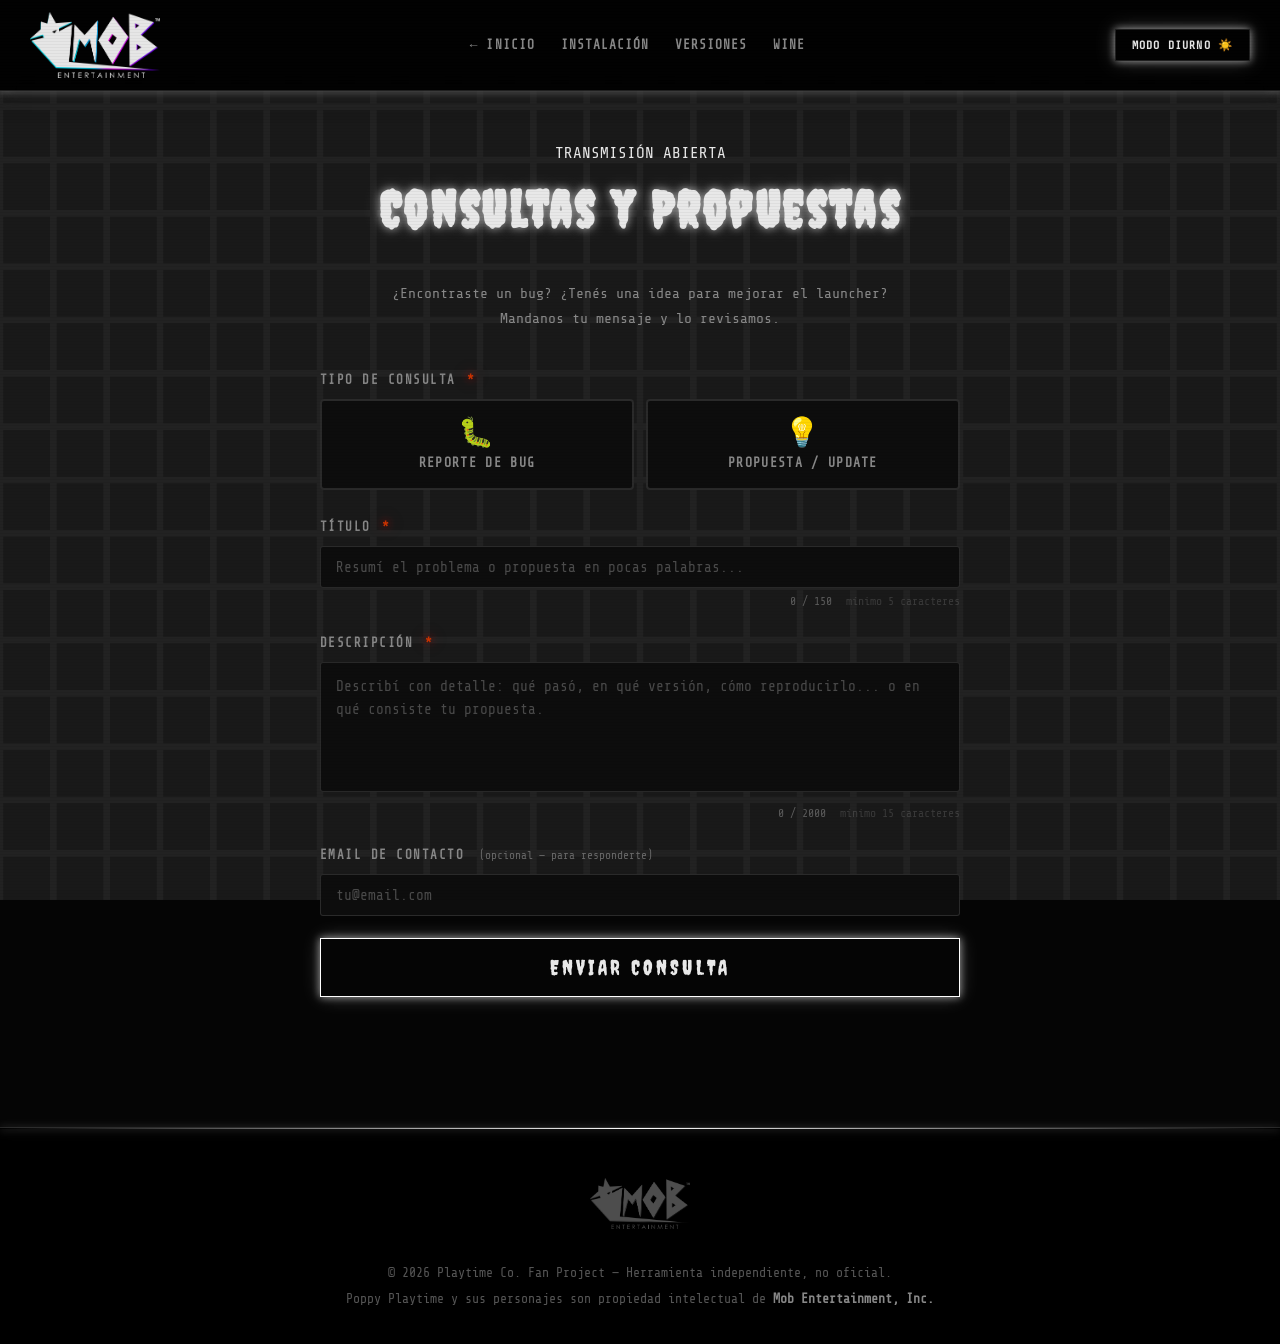
==== consultas.html @ 81c976ff "Auto-update: nueva URL ngrok https://27e4-98-97-134-60.ngrok-free.app" ====
<!DOCTYPE html>
<html lang="es" data-theme="dark">
<head>
    <meta charset="UTF-8">
    <meta name="viewport" content="width=device-width, initial-scale=1.0">
    <title>Consultas y Propuestas - Playtime Launcher</title>
    <link rel="stylesheet" href="Web.css">
    <link rel="icon" href="./Assets/icon.png">
    <style>
        .form-section {
            max-width: 700px;
            margin: 0 auto;
            padding: 50px 30px 70px;
        }
        .form-intro {
            text-align: center;
            margin-bottom: 40px;
        }
        .form-intro p {
            color: var(--text-muted);
            font-size: 0.92rem;
            max-width: 520px;
            margin: 0 auto;
            line-height: 1.7;
        }
        .tipo-selector {
            display: grid;
            grid-template-columns: 1fr 1fr;
            gap: 12px;
            margin-bottom: 28px;
        }
        .tipo-btn {
            display: flex;
            flex-direction: column;
            align-items: center;
            gap: 8px;
            padding: 18px 12px;
            background: var(--card-bg);
            border: 2px solid var(--border-color);
            border-radius: 4px;
            color: var(--text-muted);
            font-family: var(--font-mono);
            font-size: 0.82rem;
            font-weight: bold;
            letter-spacing: 0.1em;
            text-transform: uppercase;
            transition: all 0.2s ease;
            cursor: pointer;
            user-select: none;
            -webkit-user-select: none;
        }
        .tipo-btn .tipo-icon {
            font-size: 1.8rem;
            line-height: 1;
            pointer-events: none;
        }
        .tipo-btn:hover {
            border-color: var(--accent);
            color: var(--accent);
            background: var(--card-bg-hover);
            box-shadow: var(--neon-main);
        }
        .tipo-btn.activo {
            border-color: var(--accent) !important;
            color: var(--accent) !important;
            background: var(--card-bg-hover) !important;
            box-shadow: var(--neon-main) !important;
            text-shadow: var(--neon-main);
        }
        .tipo-btn.activo.bug {
            border-color: #cc3300 !important;
            color: #ff6644 !important;
            box-shadow: var(--neon-red) !important;
            text-shadow: var(--neon-red);
        }
        .campo {
            margin-bottom: 22px;
        }
        .campo label {
            display: block;
            font-size: 0.78rem;
            font-family: var(--font-mono);
            font-weight: bold;
            letter-spacing: 0.12em;
            text-transform: uppercase;
            color: var(--text-muted);
            margin-bottom: 8px;
        }
        .campo label span.requerido {
            color: #cc3300;
            text-shadow: var(--neon-red);
            margin-left: 3px;
        }
        .campo label span.opcional {
            color: var(--text-muted);
            font-size: 0.7rem;
            font-weight: normal;
            opacity: 0.7;
            margin-left: 6px;
            text-transform: none;
            letter-spacing: 0;
        }
        .campo input,
        .campo textarea {
            width: 100%;
            background: var(--card-bg);
            border: 1px solid var(--border-color);
            border-radius: 3px;
            padding: 12px 15px;
            color: var(--text-color);
            font-family: var(--font-mono);
            font-size: 0.9rem;
            outline: none;
            transition: border-color 0.2s, box-shadow 0.2s;
            resize: none;
        }
        .campo input::placeholder,
        .campo textarea::placeholder {
            color: var(--text-muted);
            opacity: 0.5;
        }
        .campo input:focus,
        .campo textarea:focus {
            border-color: var(--accent);
            box-shadow: var(--neon-main);
            background: var(--card-bg-hover);
        }
        .campo textarea {
            min-height: 130px;
            line-height: 1.6;
        }
        .char-count {
            font-size: 0.72rem;
            color: var(--text-muted);
            text-align: right;
            margin-top: 5px;
            opacity: 0.6;
            font-family: var(--font-mono);
        }
        .char-count.warning { color: #ffcc00; opacity: 1; }
        .char-count.limit   { color: #cc3300; opacity: 1; }
        .btn-enviar {
            width: 100%;
            padding: 16px;
            background: transparent;
            border: 1px solid var(--accent);
            color: var(--text-color);
            font-family: var(--font-display);
            font-size: 1.3rem;
            letter-spacing: 0.15em;
            text-transform: uppercase;
            box-shadow: var(--neon-main);
            transition: all 0.2s ease;
            cursor: pointer;
            position: relative;
            overflow: hidden;
        }
        .btn-enviar:hover {
            background: var(--accent);
            color: #000;
            box-shadow: var(--neon-hover);
        }
        .btn-enviar:disabled {
            opacity: 0.4;
            cursor: not-allowed;
        }
        .feedback {
            display: none;
            text-align: center;
            padding: 20px;
            border-radius: 4px;
            margin-top: 20px;
            font-family: var(--font-mono);
            font-size: 0.9rem;
            letter-spacing: 0.05em;
        }
        .feedback.exito {
            display: block;
            background: rgba(0, 180, 80, 0.1);
            border: 1px solid rgba(0,180,80,0.4);
            color: #00e870;
        }
        .feedback.error {
            display: block;
            background: rgba(200, 0, 0, 0.1);
            border: 1px solid rgba(200,0,0,0.4);
            color: #ff6644;
        }
        .stats-bar {
            display: flex;
            gap: 20px;
            justify-content: center;
            flex-wrap: wrap;
            margin-bottom: 36px;
        }
        .stat-item {
            display: flex;
            flex-direction: column;
            align-items: center;
            gap: 4px;
            background: var(--card-bg);
            border: 1px solid var(--border-color);
            border-radius: 4px;
            padding: 12px 24px;
            min-width: 110px;
        }
        .stat-num {
            font-family: var(--font-display);
            font-size: 1.8rem;
            color: var(--accent);
            text-shadow: var(--neon-main);
            line-height: 1;
        }
        .stat-label {
            font-size: 0.68rem;
            font-family: var(--font-mono);
            letter-spacing: 0.12em;
            text-transform: uppercase;
            color: var(--text-muted);
        }
        @media (max-width: 600px) {
            .tipo-selector { grid-template-columns: 1fr; }
            .form-section { padding: 40px 15px 60px; }
        }
    </style>
</head>
<body>

    <nav class="navbar">
        <img src="./Assets/Logo/Mob_Entertainment.png" alt="Mob Entertainment" class="nav-logo">
        <ul>
            <li><a href="index.html">← Inicio</a></li>
            <li><a href="Install.html">Instalación</a></li>
            <li><a href="Version.html">Versiones</a></li>
            <li><a href="Wine.html">Wine</a></li>
        </ul>
        <button id="theme-toggle" class="btn-neon">Modo Diurno ☀️</button>
    </nav>

    <main class="form-section fade-in">

        <div class="form-intro">
            <div class="rec-indicator" style="display:inline-flex; margin-bottom:12px;">TRANSMISIÓN ABIERTA</div>
            <h1 class="neon-text">Consultas y Propuestas</h1>
            <p>¿Encontraste un bug? ¿Tenés una idea para mejorar el launcher? Mandanos tu mensaje y lo revisamos.</p>
        </div>

        <div class="stats-bar" id="stats-bar">
            <div class="stat-item">
                <span class="stat-num" id="stat-bugs">—</span>
                <span class="stat-label">Bugs reportados</span>
            </div>
            <div class="stat-item">
                <span class="stat-num" id="stat-propuestas">—</span>
                <span class="stat-label">Propuestas</span>
            </div>
        </div>

        <form id="form-consulta" novalidate>

            <div class="campo">
                <label>Tipo de consulta <span class="requerido">*</span></label>
                <div class="tipo-selector">
                    <button type="button" class="tipo-btn bug" id="btn-bug" data-valor="bug">
                        <span class="tipo-icon">🐛</span>
                        Reporte de Bug
                    </button>
                    <button type="button" class="tipo-btn propuesta" id="btn-propuesta" data-valor="propuesta">
                        <span class="tipo-icon">💡</span>
                        Propuesta / Update
                    </button>
                </div>
                <input type="hidden" id="tipo" name="tipo" value="">
            </div>

            <div class="campo">
                <label for="titulo">Título <span class="requerido">*</span></label>
                <input type="text" id="titulo" name="titulo" maxlength="150"
                       placeholder="Resumí el problema o propuesta en pocas palabras...">
                <div class="char-count"><span id="titulo-count">0</span> / 150 <span style="opacity:0.5; margin-left:8px;">mínimo 5 caracteres</span></div>
            </div>

            <div class="campo">
                <label for="descripcion">Descripción <span class="requerido">*</span></label>
                <textarea id="descripcion" name="descripcion" maxlength="2000"
                          placeholder="Describí con detalle: qué pasó, en qué versión, cómo reproducirlo... o en qué consiste tu propuesta."></textarea>
                <div class="char-count"><span id="desc-count">0</span> / 2000 <span style="opacity:0.5; margin-left:8px;">mínimo 15 caracteres</span></div>
            </div>

            <div class="campo">
                <label for="email">
                    Email de contacto
                    <span class="opcional">(opcional — para responderte)</span>
                </label>
                <input type="email" id="email" name="email" placeholder="tu@email.com">
            </div>

            <button type="submit" class="btn-enviar" id="btn-enviar">
                ENVIAR CONSULTA
            </button>

            <div class="feedback" id="feedback"></div>

        </form>

    </main>

    <footer>
        <div class="footer-content">
            <img src="./Assets/Logo/Mob_Entertainment.png" alt="Mob Entertainment" class="footer-logo">
            <p>© 2026 Playtime Co. Fan Project — Herramienta independiente, no oficial.</p>
            <p>Poppy Playtime y sus personajes son propiedad intelectual de <strong>Mob Entertainment, Inc.</strong></p>
        </div>
    </footer>

    <script src="Web.js"></script>
    <script>
    // ---- Selector de tipo ----
    var tipoSeleccionado = '';

    document.getElementById('btn-bug').onclick = function() {
        tipoSeleccionado = 'bug';
        document.getElementById('tipo').value = 'bug';
        document.getElementById('btn-bug').classList.add('activo');
        document.getElementById('btn-propuesta').classList.remove('activo');
    };

    document.getElementById('btn-propuesta').onclick = function() {
        tipoSeleccionado = 'propuesta';
        document.getElementById('tipo').value = 'propuesta';
        document.getElementById('btn-propuesta').classList.add('activo');
        document.getElementById('btn-bug').classList.remove('activo');
    };

    // ---- Contadores de caracteres ----
    document.getElementById('titulo').oninput = function() {
        var len = this.value.length;
        var counter = document.getElementById('titulo-count');
        counter.textContent = len;
        var wrapper = counter.parentElement;
        wrapper.classList.remove('warning', 'limit');
        if (len >= 150) wrapper.classList.add('limit');
        else if (len >= 127) wrapper.classList.add('warning');
    };

    document.getElementById('descripcion').oninput = function() {
        var len = this.value.length;
        var counter = document.getElementById('desc-count');
        counter.textContent = len;
        var wrapper = counter.parentElement;
        wrapper.classList.remove('warning', 'limit');
        if (len >= 2000) wrapper.classList.add('limit');
        else if (len >= 1700) wrapper.classList.add('warning');
    };

    // ---- Cargar estadísticas ----
    fetch('https://27e4-98-97-134-60.ngrok-free.app/stats_consultas.php')
        .then(function(r) { return r.json(); })
        .then(function(data) {
            if (data.bugs !== undefined) {
                document.getElementById('stat-bugs').textContent = data.bugs;
                document.getElementById('stat-propuestas').textContent = data.propuestas;
            }
        })
        .catch(function() {
            document.getElementById('stats-bar').style.display = 'none';
        });

    // ---- Envío del formulario ----
    document.getElementById('form-consulta').onsubmit = function(e) {
        e.preventDefault();

        var feedback = document.getElementById('feedback');
        feedback.className = 'feedback';
        feedback.style.display = 'none';

        var tipo = document.getElementById('tipo').value;
        var titulo = document.getElementById('titulo').value.trim();
        var desc = document.getElementById('descripcion').value.trim();
        var email = document.getElementById('email').value.trim();

        if (!tipo) {
            feedback.innerHTML = '⚠ Seleccioná un tipo de consulta (Bug o Propuesta).';
            feedback.className = 'feedback error';
            return;
        }
        if (titulo.length < 5) {
            feedback.innerHTML = '⚠ El título es demasiado corto (mínimo 5 caracteres).';
            feedback.className = 'feedback error';
            return;
        }
        if (desc.length < 15) {
            feedback.innerHTML = '⚠ La descripción es demasiado corta (mínimo 15 caracteres).';
            feedback.className = 'feedback error';
            return;
        }

        var btnEnviar = document.getElementById('btn-enviar');
        btnEnviar.disabled = true;
        btnEnviar.textContent = 'ENVIANDO...';

        var params = new URLSearchParams();
        params.append('tipo', tipo);
        params.append('titulo', titulo);
        params.append('descripcion', desc);
        params.append('email', email);

        fetch('https://27e4-98-97-134-60.ngrok-free.app/guardar_consulta.php', {
            method: 'POST',
            headers: { 'Content-Type': 'application/x-www-form-urlencoded' },
            body: params.toString()
        })
        .then(function(res) { return res.json(); })
        .then(function(data) {
            if (data.ok) {
                feedback.innerHTML = '✓ ¡Consulta enviada correctamente! Gracias por el aporte.';
                feedback.className = 'feedback exito';
                document.getElementById('form-consulta').reset();
                document.getElementById('btn-bug').classList.remove('activo');
                document.getElementById('btn-propuesta').classList.remove('activo');
                document.getElementById('tipo').value = '';
                tipoSeleccionado = '';
                document.getElementById('titulo-count').textContent = '0';
                document.getElementById('desc-count').textContent = '0';
            } else {
                var msg = data.errores ? data.errores.join(', ') : (data.error || 'Error desconocido.');
                feedback.innerHTML = '✗ ' + msg;
                feedback.className = 'feedback error';
            }
        })
        .catch(function() {
            feedback.innerHTML = '✗ No se pudo conectar con el servidor.';
            feedback.className = 'feedback error';
        })
        .finally(function() {
            btnEnviar.disabled = false;
            btnEnviar.textContent = 'ENVIAR CONSULTA';
        });
    };
    </script>
</body>
</html>
---- Web.css ----
/* =============================================
   PLAYTIME LAUNCHER - Stylesheet v2.0
   Estética: VHS Horror / Neon Terminal
   ============================================= */

@import url('https://fonts.googleapis.com/css2?family=VT323&family=Share+Tech+Mono&family=Creepster&display=swap');

/* ============ VARIABLES DE TEMA ============ */
:root {
    --bg-color: #050505;
    --card-bg: #0d0d0d;
    --card-bg-hover: #141414;
    --text-color: #e8e8e8;
    --text-muted: #888888;
    --accent: #ffffff;
    --accent-secondary: #cc0000;
    --neon-color: #ffffff;
    --neon-main: 0 0 8px rgba(255,255,255,0.6), 0 0 20px rgba(255,255,255,0.2);
    --neon-hover: 0 0 12px rgba(255,255,255,0.9), 0 0 35px rgba(255,255,255,0.4), 0 0 60px rgba(255,255,255,0.1);
    --neon-red: 0 0 8px rgba(200,0,0,0.8), 0 0 20px rgba(200,0,0,0.4);
    --border-color: rgba(255,255,255,0.12);
    --bg-image: url('./Assets/BG/vhs tape bg dark mode.png');
    --scanline-opacity: 0.04;
    --font-display: 'Creepster', 'VT323', monospace;
    --font-mono: 'Share Tech Mono', 'Courier New', monospace;
    --transition: 0.3s cubic-bezier(0.4, 0, 0.2, 1);
}

[data-theme="light"] {
    --bg-color: #f5f0ff;
    --card-bg: #ede0ff;
    --card-bg-hover: #e0cfff;
    --text-color: #2d004a;
    --text-muted: #7b3fa0;
    --accent: #9b00d9;
    --accent-secondary: #cc0000;
    --neon-color: #9b00d9;
    --neon-main: 0 0 8px rgba(155,0,217,0.5), 0 0 20px rgba(155,0,217,0.2);
    --neon-hover: 0 0 12px rgba(155,0,217,0.8), 0 0 35px rgba(155,0,217,0.4);
    --neon-red: 0 0 8px rgba(204,0,0,0.7), 0 0 20px rgba(204,0,0,0.3);
    --border-color: rgba(155,0,217,0.25);
    --bg-image: url('./Assets/BG/vhs tape bg.png');
    --scanline-opacity: 0.015;
}

/* ============ RESET BASE ============ */
*, *::before, *::after {
    margin: 0;
    padding: 0;
    box-sizing: border-box;
    cursor: url('./Assets/Custom Cursor/cursor.png'), auto;
}

html {
    scroll-behavior: smooth;
    scroll-padding-top: 70px;
}

body {
    background-color: var(--bg-color);
    background-image: var(--bg-image);
    background-size: cover;
    background-attachment: fixed;
    color: var(--text-color);
    font-family: var(--font-mono);
    line-height: 1.6;
    overflow-x: hidden;
    transition: background-color 0.5s, color 0.5s;
    min-height: 100vh;
}

/* EFECTO SCANLINES */
body::before {
    content: '';
    position: fixed;
    inset: 0;
    background: repeating-linear-gradient(
        0deg,
        rgba(0,0,0,var(--scanline-opacity)) 0px,
        rgba(0,0,0,var(--scanline-opacity)) 1px,
        transparent 1px,
        transparent 3px
    );
    pointer-events: none;
    z-index: 9999;
}

/* SCROLLBAR */
::-webkit-scrollbar { width: 6px; }
::-webkit-scrollbar-track { background: #000; }
::-webkit-scrollbar-thumb { background: var(--accent); border-radius: 3px; }
::-webkit-scrollbar-thumb:hover { box-shadow: var(--neon-main); }

/* ============ BARRA DE NAVEGACIÓN ============ */
.navbar {
    position: sticky;
    top: 0;
    z-index: 1000;
    display: flex;
    justify-content: space-between;
    align-items: center;
    padding: 12px 30px;
    background: rgba(0, 0, 0, 0.92);
    border-bottom: 1px solid var(--border-color);
    box-shadow: 0 2px 20px rgba(0,0,0,0.8), var(--neon-main);
    backdrop-filter: blur(10px);
    -webkit-backdrop-filter: blur(10px);
    transition: box-shadow var(--transition);
    gap: 15px;
    flex-wrap: wrap;
}

.nav-logo {
    max-width: 130px;
    height: auto;
    filter: brightness(0.9);
    transition: filter var(--transition), transform var(--transition);
    flex-shrink: 0;
}

.nav-logo:hover {
    filter: brightness(1.1) drop-shadow(0 0 8px var(--accent));
    transform: scale(1.03);
}

.navbar ul {
    list-style: none;
    display: flex;
    gap: 6px;
    flex-wrap: wrap;
    align-items: center;
}

.navbar a {
    color: var(--text-muted);
    text-decoration: none;
    font-weight: bold;
    font-size: 0.8rem;
    letter-spacing: 0.08em;
    text-transform: uppercase;
    padding: 5px 10px;
    border-radius: 3px;
    transition: color var(--transition), text-shadow var(--transition);
    position: relative;
}

.navbar a::after {
    content: '';
    position: absolute;
    bottom: 2px;
    left: 50%;
    transform: translateX(-50%);
    width: 0;
    height: 1px;
    background: var(--accent);
    transition: width var(--transition);
    box-shadow: var(--neon-main);
}

.navbar a:hover {
    color: var(--accent);
    text-shadow: var(--neon-main);
}

.navbar a:hover::after { width: 80%; }

.neon-link {
    color: var(--accent) !important;
    text-shadow: var(--neon-main);
}

/* ============ BOTÓN TEMA ============ */
.btn-neon {
    background: transparent;
    color: var(--text-color);
    border: 1px solid var(--border-color);
    padding: 8px 16px;
    text-transform: uppercase;
    font-family: var(--font-mono);
    font-weight: bold;
    font-size: 0.72rem;
    letter-spacing: 0.1em;
    box-shadow: var(--neon-main);
    transition: all var(--transition);
    white-space: nowrap;
    flex-shrink: 0;
}

.btn-neon:hover {
    box-shadow: var(--neon-hover);
    background: var(--accent);
    color: #000;
    border-color: var(--accent);
    transform: translateY(-1px);
}

/* ============ HERO ============ */
.hero {
    text-align: center;
    padding: 100px 20px 80px;
    position: relative;
    overflow: hidden;
}

.hero::before {
    content: '';
    position: absolute;
    inset: 0;
    background: radial-gradient(ellipse at center top, rgba(255,255,255,0.04) 0%, transparent 65%);
    pointer-events: none;
}

.main-logo {
    max-width: 380px;
    width: 100%;
    height: auto;
    margin-bottom: 24px;
    filter: drop-shadow(0 0 20px rgba(255,255,255,0.3));
}

/* ============ TEXTOS NEÓN ============ */
.neon-text {
    font-family: var(--font-display);
    text-shadow: var(--neon-main);
    margin-bottom: 16px;
    letter-spacing: 0.05em;
    line-height: 1.2;
}

h1.neon-text { font-size: 3.2rem; }
h2.neon-text { font-size: 2.2rem; }
h3.neon-text { font-size: 1.5rem; }

.hero > p {
    color: var(--text-muted);
    font-size: 0.98rem;
    max-width: 600px;
    margin: 0 auto 32px;
    letter-spacing: 0.03em;
}

/* ============ DESCARGA ============ */
.download-container {
    display: flex;
    gap: 16px;
    justify-content: center;
    flex-wrap: wrap;
    margin-top: 10px;
}

.btn-download {
    display: inline-flex;
    align-items: center;
    gap: 10px;
    padding: 14px 28px;
    border: 1px solid var(--accent);
    background: rgba(0, 0, 0, 0.7);
    color: var(--text-color);
    text-decoration: none;
    font-family: var(--font-mono);
    font-weight: bold;
    font-size: 0.88rem;
    letter-spacing: 0.1em;
    text-transform: uppercase;
    transition: all var(--transition);
    box-shadow: var(--neon-main), inset 0 0 20px rgba(0,0,0,0.5);
    position: relative;
    overflow: hidden;
}

.btn-download::before {
    content: '';
    position: absolute;
    top: -100%;
    left: 0;
    right: 0;
    height: 100%;
    background: linear-gradient(transparent, rgba(255,255,255,0.05), transparent);
    transition: top 0.5s ease;
}

.btn-download:hover::before { top: 100%; }

.btn-download:hover {
    background: var(--accent);
    color: #000;
    box-shadow: var(--neon-hover);
    transform: translateY(-2px);
}

.btn-download.linux { border-color: var(--accent-secondary); box-shadow: var(--neon-red); }
.btn-download.linux:hover { background: var(--accent-secondary); color: #fff; box-shadow: var(--neon-red); }

/* ============ SECCIONES ============ */
section {
    padding: 60px 30px;
    max-width: 1000px;
    margin: 0 auto;
}

section + section {
    border-top: 1px solid var(--border-color);
}

/* ============ TARJETAS ============ */
.info-box, .chapter-card {
    background: var(--card-bg);
    padding: 24px;
    border-radius: 4px;
    margin-bottom: 18px;
    border: 1px solid var(--border-color);
    box-shadow: 0 4px 20px rgba(0,0,0,0.4);
    transition: background var(--transition), border-color var(--transition), box-shadow var(--transition), transform var(--transition);
    position: relative;
    overflow: hidden;
}

.info-box::before, .chapter-card::before {
    content: '';
    position: absolute;
    top: 0; left: 0; right: 0;
    height: 1px;
    background: linear-gradient(90deg, transparent, var(--accent), transparent);
    opacity: 0;
    transition: opacity var(--transition);
}

.info-box:hover, .chapter-card:hover {
    background: var(--card-bg-hover);
    border-color: rgba(255,255,255,0.25);
    box-shadow: 0 8px 30px rgba(0,0,0,0.5), var(--neon-main);
    transform: translateY(-2px);
}

.info-box:hover::before, .chapter-card:hover::before { opacity: 1; }

.chapter-card h3 {
    font-family: var(--font-display);
    font-size: 1.5rem;
    letter-spacing: 0.05em;
    margin-bottom: 12px;
    color: var(--accent);
    text-shadow: var(--neon-main);
}

.chapter-card p, .info-box p {
    color: var(--text-muted);
    font-size: 0.92rem;
    line-height: 1.7;
    margin-bottom: 10px;
}

.chapter-card p:last-child, .info-box p:last-child { margin-bottom: 0; }
.chapter-card p strong, .info-box strong { color: var(--text-color); }

.info-box a {
    color: var(--accent);
    text-decoration: none;
    transition: text-shadow var(--transition);
}
.info-box a:hover { text-shadow: var(--neon-main); }

.highlight-card {
    border: 1px solid var(--accent) !important;
    box-shadow: 0 0 20px rgba(255,255,255,0.08), var(--neon-main) !important;
}

.highlight-card::after {
    content: '● COMING SOON';
    position: absolute;
    top: 14px;
    right: 14px;
    font-size: 0.62rem;
    font-family: var(--font-mono);
    letter-spacing: 0.15em;
    color: var(--accent-secondary);
    text-shadow: var(--neon-red);
    animation: blinkDot 1.5s infinite;
}

@keyframes blinkDot {
    0%, 100% { opacity: 1; }
    50% { opacity: 0.15; }
}

/* CODE */
code {
    font-family: var(--font-mono);
    background: rgba(255,255,255,0.07);
    padding: 2px 7px;
    border-radius: 3px;
    font-size: 0.85em;
    border: 1px solid var(--border-color);
}

/* ============ ANIMACIONES ============ */
.fade-in { animation: fadeIn 1.2s ease-in both; }
.slide-up { animation: slideUp 0.8s ease-out both; }
.float-anim { animation: float 4s ease-in-out infinite; }
.glow-anim { animation: pulseGlow 2.5s ease-in-out infinite; }

@keyframes fadeIn { from { opacity: 0; } to { opacity: 1; } }
@keyframes slideUp { from { transform: translateY(40px); opacity: 0; } to { transform: translateY(0); opacity: 1; } }
@keyframes float {
    0%, 100% { transform: translateY(0); filter: drop-shadow(0 0 20px rgba(255,255,255,0.3)); }
    50% { transform: translateY(-18px); filter: drop-shadow(0 0 35px rgba(255,255,255,0.5)); }
}
@keyframes pulseGlow {
    0%, 100% { box-shadow: var(--neon-main); }
    50% { box-shadow: var(--neon-hover); }
}

/* ============ FOOTER ============ */
footer {
    background: rgba(0,0,0,0.95);
    padding: 50px 20px 30px;
    text-align: center;
    border-top: 1px solid var(--border-color);
    margin-top: 60px;
    position: relative;
}

footer::before {
    content: '';
    position: absolute;
    top: 0; left: 0; right: 0;
    height: 1px;
    background: linear-gradient(90deg, transparent, var(--accent), transparent);
    box-shadow: var(--neon-main);
}

.footer-logo {
    width: 100px;
    filter: grayscale(1) brightness(0.5);
    opacity: 0.6;
    margin-bottom: 20px;
    transition: filter var(--transition), opacity var(--transition);
}

.footer-logo:hover {
    filter: grayscale(0.3) brightness(0.8);
    opacity: 0.9;
}

.footer-content p {
    font-size: 0.82rem;
    color: #555;
    margin: 5px 0;
}

.footer-content p strong { color: #888; }

/* ============ PÁGINAS INTERNAS ============ */
main {
    max-width: 900px;
    margin: 0 auto;
    padding: 40px 30px 60px;
}

main h1.neon-text {
    text-align: center;
    margin-bottom: 40px;
}

.guide-card {
    display: flex;
    flex-direction: column;
    gap: 20px;
    padding: 28px;
    background: var(--card-bg);
    border: 1px solid var(--border-color);
    border-radius: 4px;
    margin-bottom: 18px;
    box-shadow: 0 4px 20px rgba(0,0,0,0.4);
}

.glass-panel {
    background: var(--card-bg);
    border: 1px solid var(--border-color);
    border-radius: 4px;
    padding: 24px;
    margin-bottom: 18px;
}

.guide-content { display: flex; flex-direction: column; gap: 10px; }

.guide-content img {
    width: 100%;
    border: 1px solid var(--border-color);
    border-radius: 4px;
    transition: border-color var(--transition), box-shadow var(--transition);
}

.guide-content img:hover {
    border-color: var(--accent);
    box-shadow: var(--neon-main);
}

.crop-img {
    max-width: 600px;
    align-self: center;
    border: 1px solid var(--border-color);
    border-radius: 4px;
    display: block;
    margin: 10px auto;
    transition: border-color var(--transition), box-shadow var(--transition);
}

.crop-img:hover {
    border-color: var(--accent);
    box-shadow: var(--neon-main);
}

/* STEPS (Wine.html) */
.step {
    background: var(--card-bg);
    border: 1px solid var(--border-color);
    border-radius: 4px;
    padding: 20px;
    margin-bottom: 16px;
    transition: border-color var(--transition), box-shadow var(--transition);
}

.step:hover {
    border-color: rgba(255,255,255,0.25);
    box-shadow: var(--neon-main);
}

.step h3 {
    font-family: var(--font-display);
    font-size: 1.3rem;
    color: var(--accent);
    text-shadow: var(--neon-main);
    margin-bottom: 10px;
}

.step code {
    display: block;
    background: #000;
    padding: 12px 16px;
    margin: 10px 0;
    color: #00ff88;
    border-left: 3px solid var(--accent);
    border-radius: 0 3px 3px 0;
    font-size: 0.85rem;
    overflow-x: auto;
    white-space: pre;
    text-shadow: 0 0 6px rgba(0,255,136,0.4);
    border-right: none;
}

.alert {
    background: rgba(204, 0, 0, 0.1);
    border: 1px solid rgba(204, 0, 0, 0.35);
    border-radius: 4px;
    padding: 16px 20px;
    margin-top: 20px;
    color: #ff8080;
    font-size: 0.9rem;
}

.alert strong { color: #ff4444; }

/* TIMELINE */
.timeline {
    border-left: 2px solid var(--border-color);
    margin-left: 50px;
    padding-left: 30px;
    position: relative;
}

.step-container {
    position: relative;
    margin-bottom: 50px;
}

.step-number {
    position: absolute;
    left: -65px;
    top: 0;
    width: 40px;
    height: 40px;
    background: var(--bg-color);
    border: 2px solid var(--accent);
    border-radius: 50%;
    display: flex;
    align-items: center;
    justify-content: center;
    font-weight: bold;
    box-shadow: var(--neon-main);
    font-family: var(--font-mono);
}

/* IMÁGENES */
.img-full { width: 100%; max-width: 860px; border-radius: 4px; }
.img-medium { width: 80%; max-width: 650px; display: block; margin: 0 auto; border-radius: 4px; }
.img-small { width: 45%; max-width: 400px; border-radius: 4px; border: 1px solid var(--border-color); }

.img-group {
    display: flex;
    gap: 10px;
    justify-content: center;
    margin: 15px 0;
    flex-wrap: wrap;
}

/* COPY BUTTON */
.code-wrapper {
    background: #000;
    padding: 12px 16px;
    display: flex;
    justify-content: space-between;
    align-items: center;
    border: 1px solid var(--border-color);
    margin-top: 8px;
    border-radius: 3px;
    gap: 10px;
}

.code-wrapper code {
    background: none;
    border: none;
    padding: 0;
    color: #00ff88;
    flex: 1;
    overflow-x: auto;
    text-shadow: 0 0 6px rgba(0,255,136,0.4);
    font-size: 0.9rem;
}

.copy-btn {
    background: var(--accent);
    color: #000;
    border: none;
    padding: 5px 14px;
    font-family: var(--font-mono);
    font-weight: bold;
    font-size: 0.72rem;
    letter-spacing: 0.08em;
    text-transform: uppercase;
    transition: all var(--transition);
    white-space: nowrap;
    flex-shrink: 0;
}

.copy-btn:hover { filter: brightness(0.85); box-shadow: var(--neon-main); }
.copy-btn.copied { background: #00aa55; color: #fff; }

.tip {
    display: block;
    margin-top: 8px;
    color: #ffcc00;
    font-size: 0.85em;
    font-style: italic;
}

.warning { color: #ffcc00; margin-top: 12px; font-size: 0.88rem; }

/* ============ RESPONSIVE ============ */
@media (max-width: 768px) {
    .navbar { padding: 12px 15px; }
    .navbar ul { gap: 4px; justify-content: center; }
    .navbar a { font-size: 0.7rem; padding: 4px 7px; }
    .nav-logo { max-width: 100px; }
    .hero { padding: 70px 15px 60px; }
    h1.neon-text { font-size: 2.2rem; }
    h2.neon-text { font-size: 1.7rem; }
    .main-logo { max-width: 250px; }
    .download-container { flex-direction: column; align-items: center; }
    .btn-download { width: 100%; max-width: 320px; justify-content: center; }
    section { padding: 40px 15px; }
    main { padding: 30px 15px 50px; }
    .timeline { margin-left: 30px; }
    .step-number { left: -48px; width: 30px; height: 30px; font-size: 0.8rem; }
}

@media (max-width: 480px) {
    h1.neon-text { font-size: 1.8rem; }
    .btn-neon { font-size: 0.65rem; padding: 7px 12px; }
}
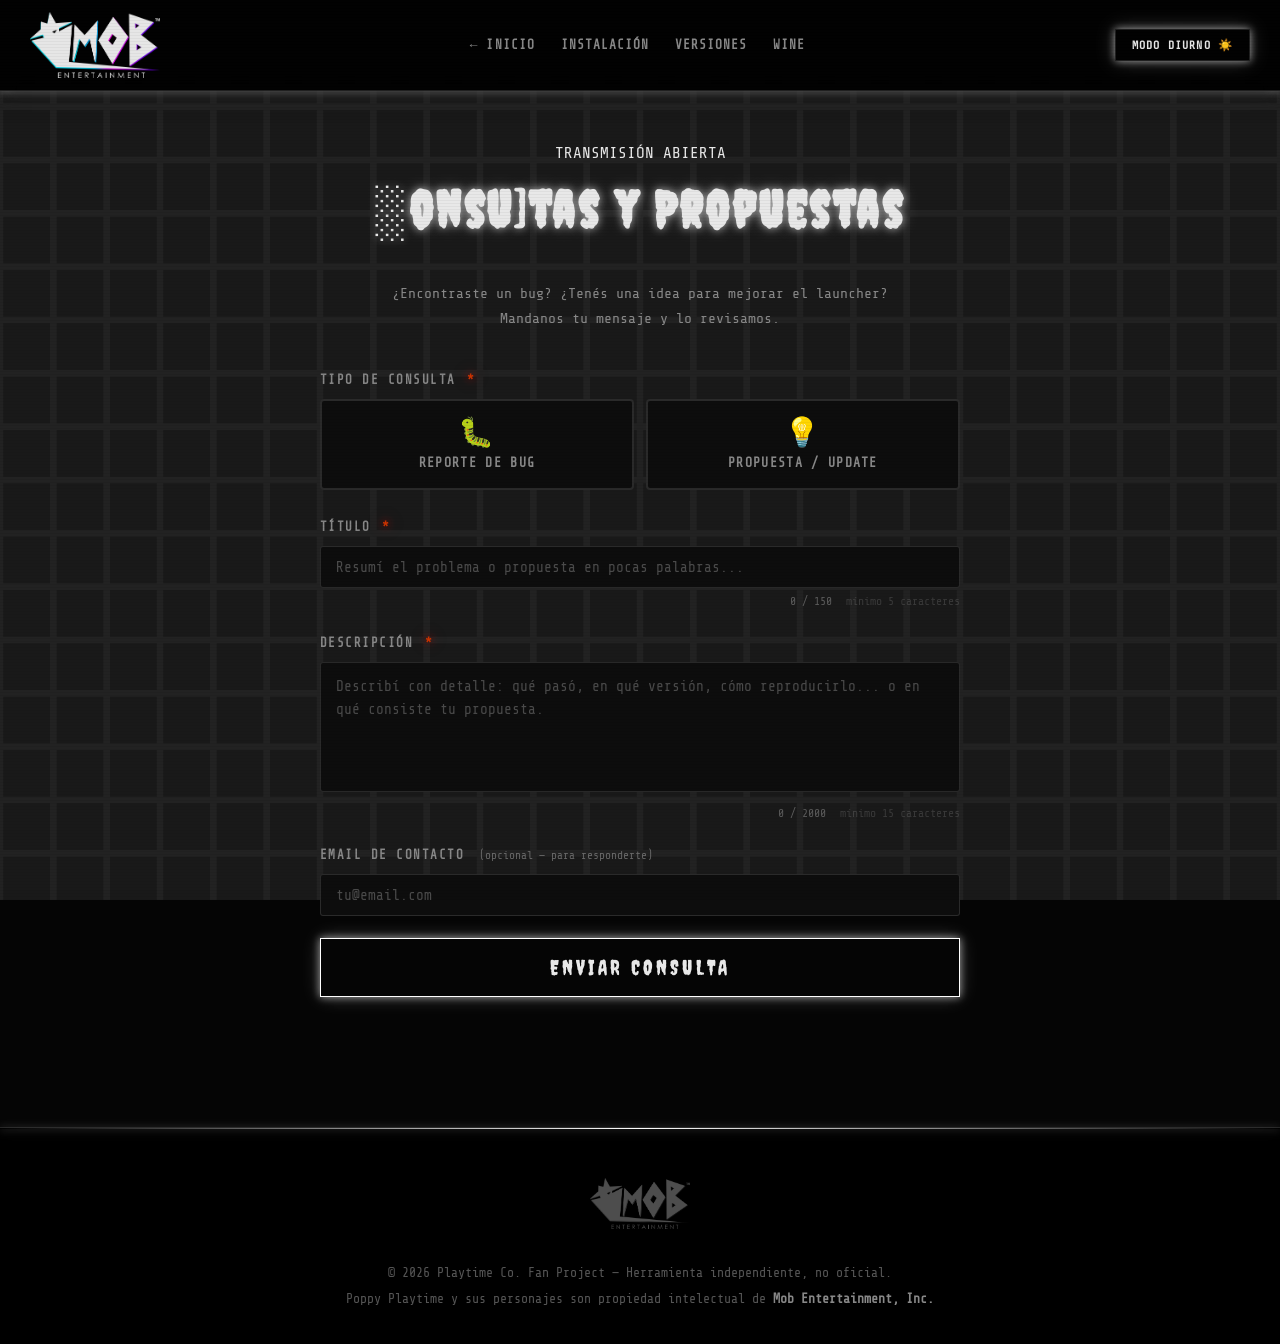
==== commit 2924fcaa: "Auto-update: nueva URL ngrok https://5e43-129-224-215-237.ngrok-free.app" ====
--- a/consultas.html
+++ b/consultas.html
@@ -354,7 +354,7 @@
     };
 
     // ---- Cargar estadísticas ----
-    fetch('https://27e4-98-97-134-60.ngrok-free.app/stats_consultas.php')
+    fetch('https://5e43-129-224-215-237.ngrok-free.app/stats_consultas.php')
         .then(function(r) { return r.json(); })
         .then(function(data) {
             if (data.bugs !== undefined) {
@@ -405,7 +405,7 @@
         params.append('descripcion', desc);
         params.append('email', email);
 
-        fetch('https://27e4-98-97-134-60.ngrok-free.app/guardar_consulta.php', {
+        fetch('https://5e43-129-224-215-237.ngrok-free.app/guardar_consulta.php', {
             method: 'POST',
             headers: { 'Content-Type': 'application/x-www-form-urlencoded' },
             body: params.toString()
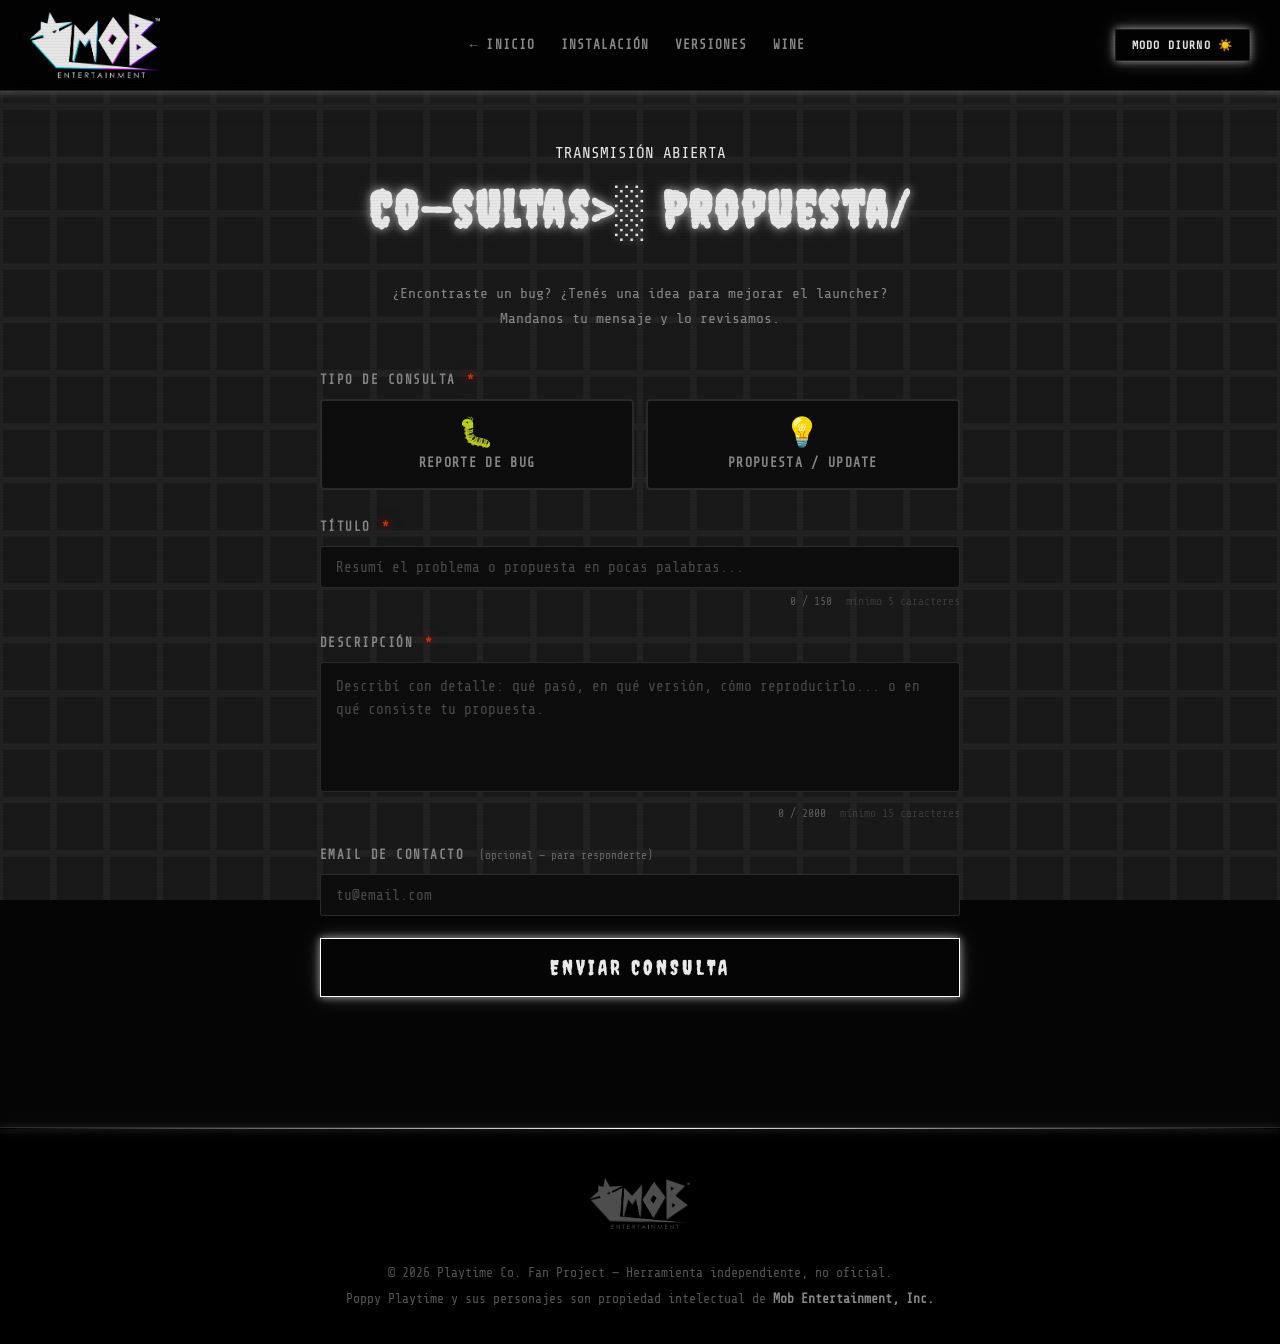
==== commit 21423fb1: "Auto-update: nueva URL ngrok https://9116-98-97-134-60.ngrok-free.app" ====
--- a/consultas.html
+++ b/consultas.html
@@ -354,7 +354,7 @@
     };
 
     // ---- Cargar estadísticas ----
-    fetch('https://5e43-129-224-215-237.ngrok-free.app/stats_consultas.php')
+    fetch('https://9116-98-97-134-60.ngrok-free.app/stats_consultas.php')
         .then(function(r) { return r.json(); })
         .then(function(data) {
             if (data.bugs !== undefined) {
@@ -405,7 +405,7 @@
         params.append('descripcion', desc);
         params.append('email', email);
 
-        fetch('https://5e43-129-224-215-237.ngrok-free.app/guardar_consulta.php', {
+        fetch('https://9116-98-97-134-60.ngrok-free.app/guardar_consulta.php', {
             method: 'POST',
             headers: { 'Content-Type': 'application/x-www-form-urlencoded' },
             body: params.toString()
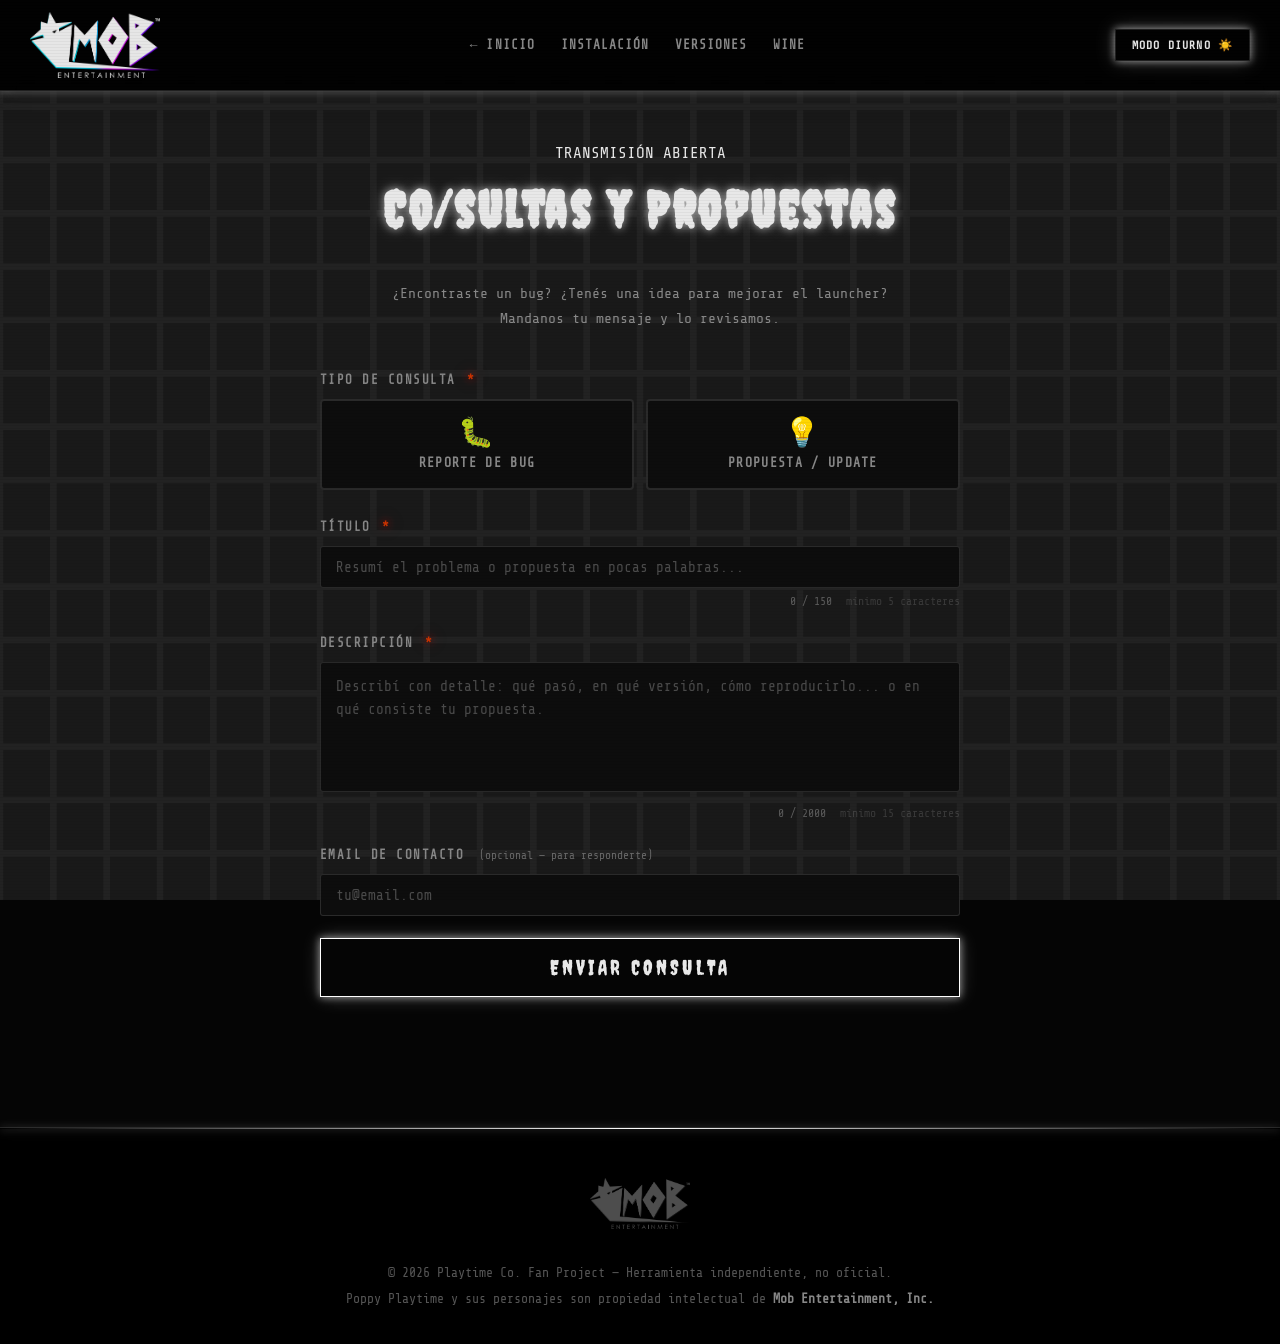
==== commit 4ba1c145: "Auto-update: nueva URL ngrok https://f355-98-97-134-60.ngrok-free.app" ====
--- a/consultas.html
+++ b/consultas.html
@@ -354,7 +354,7 @@
     };
 
     // ---- Cargar estadísticas ----
-    fetch('https://9116-98-97-134-60.ngrok-free.app/stats_consultas.php')
+    fetch('https://f355-98-97-134-60.ngrok-free.app/stats_consultas.php')
         .then(function(r) { return r.json(); })
         .then(function(data) {
             if (data.bugs !== undefined) {
@@ -405,7 +405,7 @@
         params.append('descripcion', desc);
         params.append('email', email);
 
-        fetch('https://9116-98-97-134-60.ngrok-free.app/guardar_consulta.php', {
+        fetch('https://f355-98-97-134-60.ngrok-free.app/guardar_consulta.php', {
             method: 'POST',
             headers: { 'Content-Type': 'application/x-www-form-urlencoded' },
             body: params.toString()
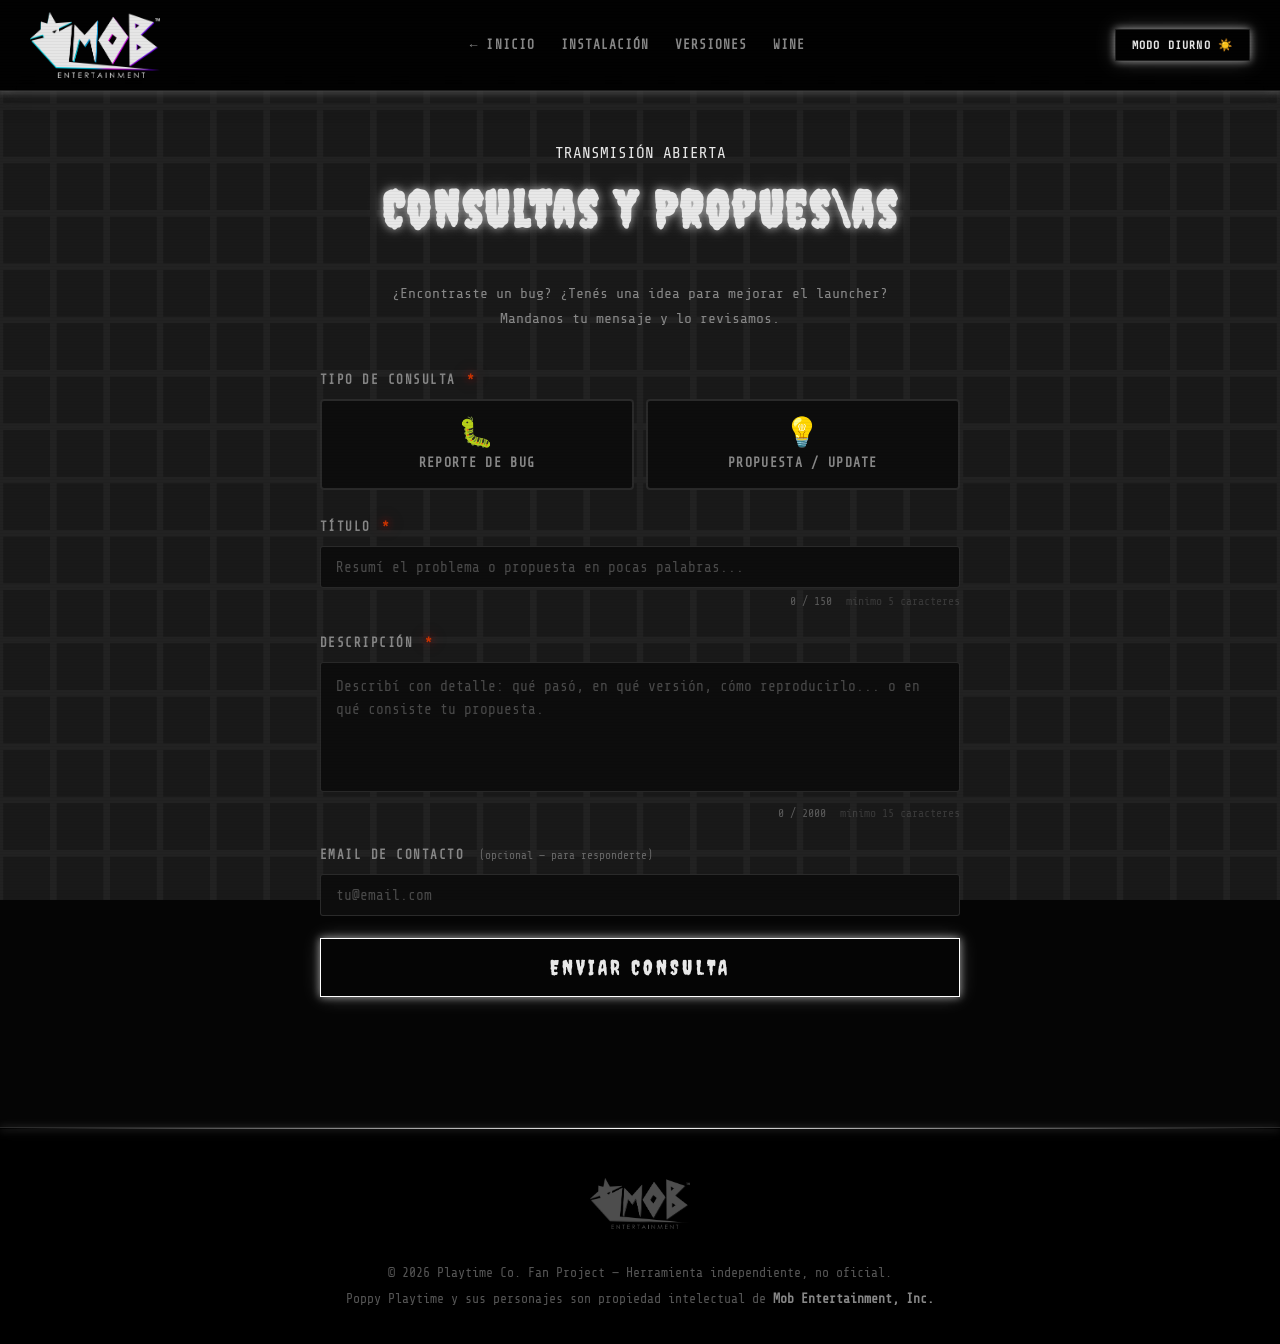
==== commit 1297f7b5: "Auto-update: nueva URL ngrok https://bd6f-98-97-134-60.ngrok-free.app" ====
--- a/consultas.html
+++ b/consultas.html
@@ -354,7 +354,7 @@
     };
 
     // ---- Cargar estadísticas ----
-    fetch('https://f355-98-97-134-60.ngrok-free.app/stats_consultas.php')
+    fetch('https://bd6f-98-97-134-60.ngrok-free.app/stats_consultas.php')
         .then(function(r) { return r.json(); })
         .then(function(data) {
             if (data.bugs !== undefined) {
@@ -405,7 +405,7 @@
         params.append('descripcion', desc);
         params.append('email', email);
 
-        fetch('https://f355-98-97-134-60.ngrok-free.app/guardar_consulta.php', {
+        fetch('https://bd6f-98-97-134-60.ngrok-free.app/guardar_consulta.php', {
             method: 'POST',
             headers: { 'Content-Type': 'application/x-www-form-urlencoded' },
             body: params.toString()
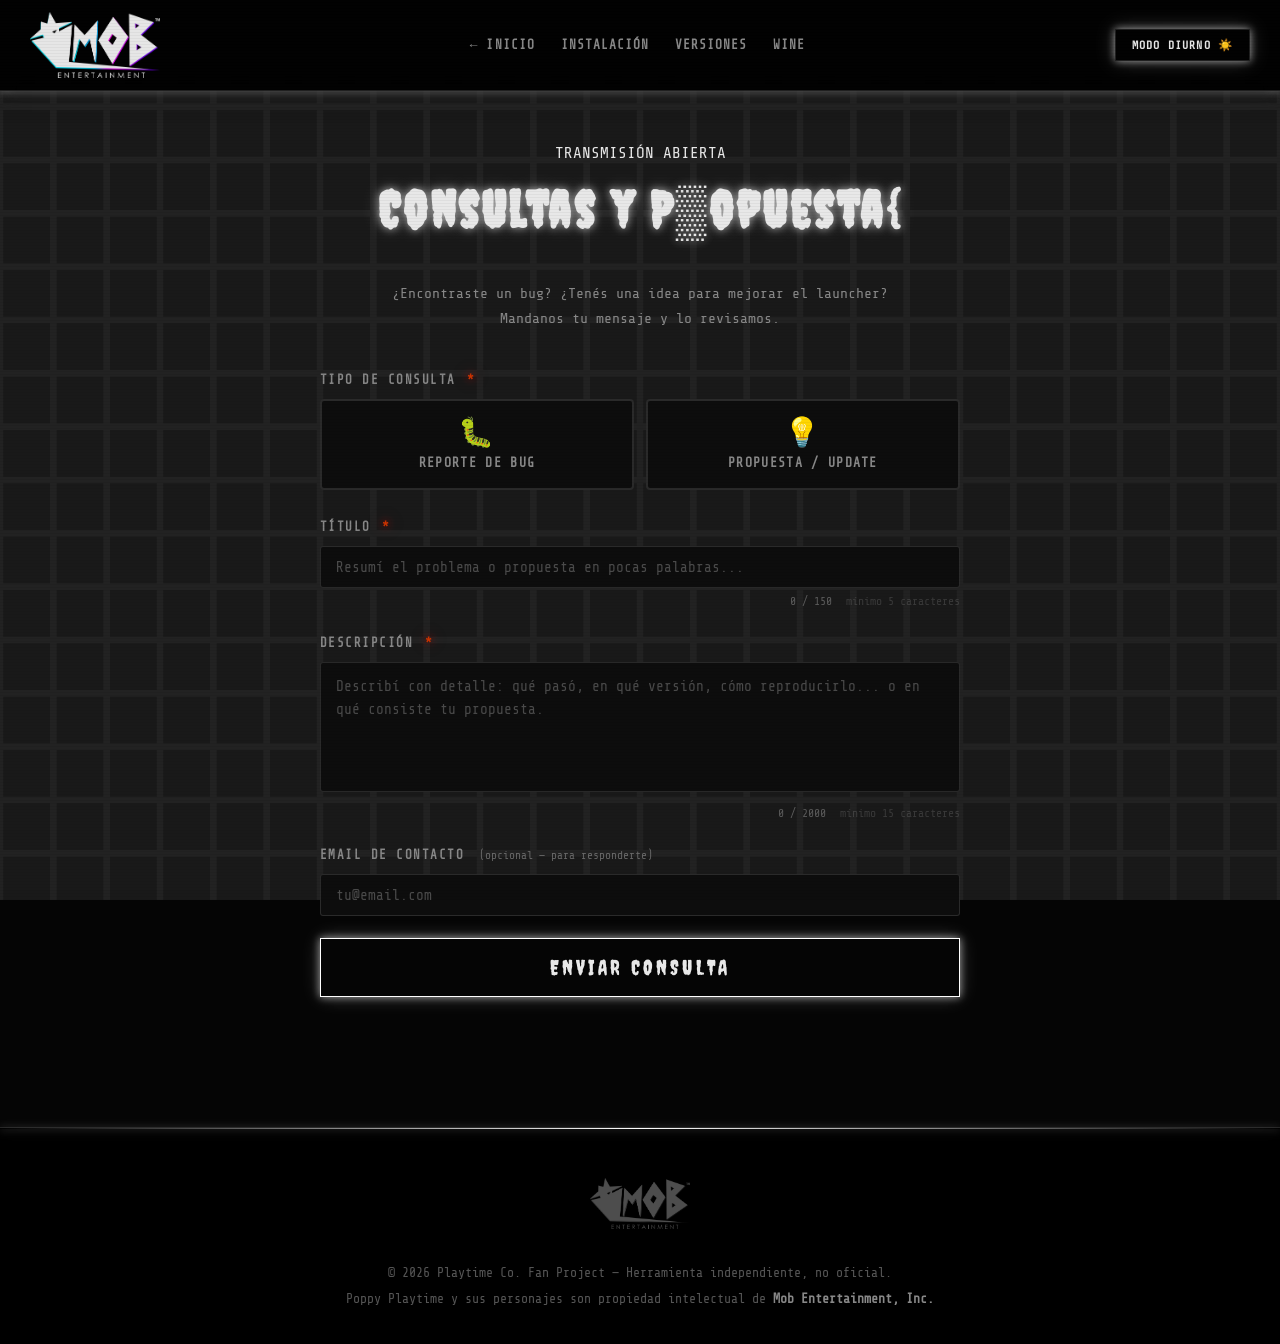
==== commit 26b67d1d: "Auto-update: nueva URL ngrok https://ab7a-148-222-222-88.ngrok-free.app" ====
--- a/consultas.html
+++ b/consultas.html
@@ -354,7 +354,7 @@
     };
 
     // ---- Cargar estadísticas ----
-    fetch('https://bd6f-98-97-134-60.ngrok-free.app/stats_consultas.php')
+    fetch('https://ab7a-148-222-222-88.ngrok-free.app/stats_consultas.php')
         .then(function(r) { return r.json(); })
         .then(function(data) {
             if (data.bugs !== undefined) {
@@ -405,7 +405,7 @@
         params.append('descripcion', desc);
         params.append('email', email);
 
-        fetch('https://bd6f-98-97-134-60.ngrok-free.app/guardar_consulta.php', {
+        fetch('https://ab7a-148-222-222-88.ngrok-free.app/guardar_consulta.php', {
             method: 'POST',
             headers: { 'Content-Type': 'application/x-www-form-urlencoded' },
             body: params.toString()
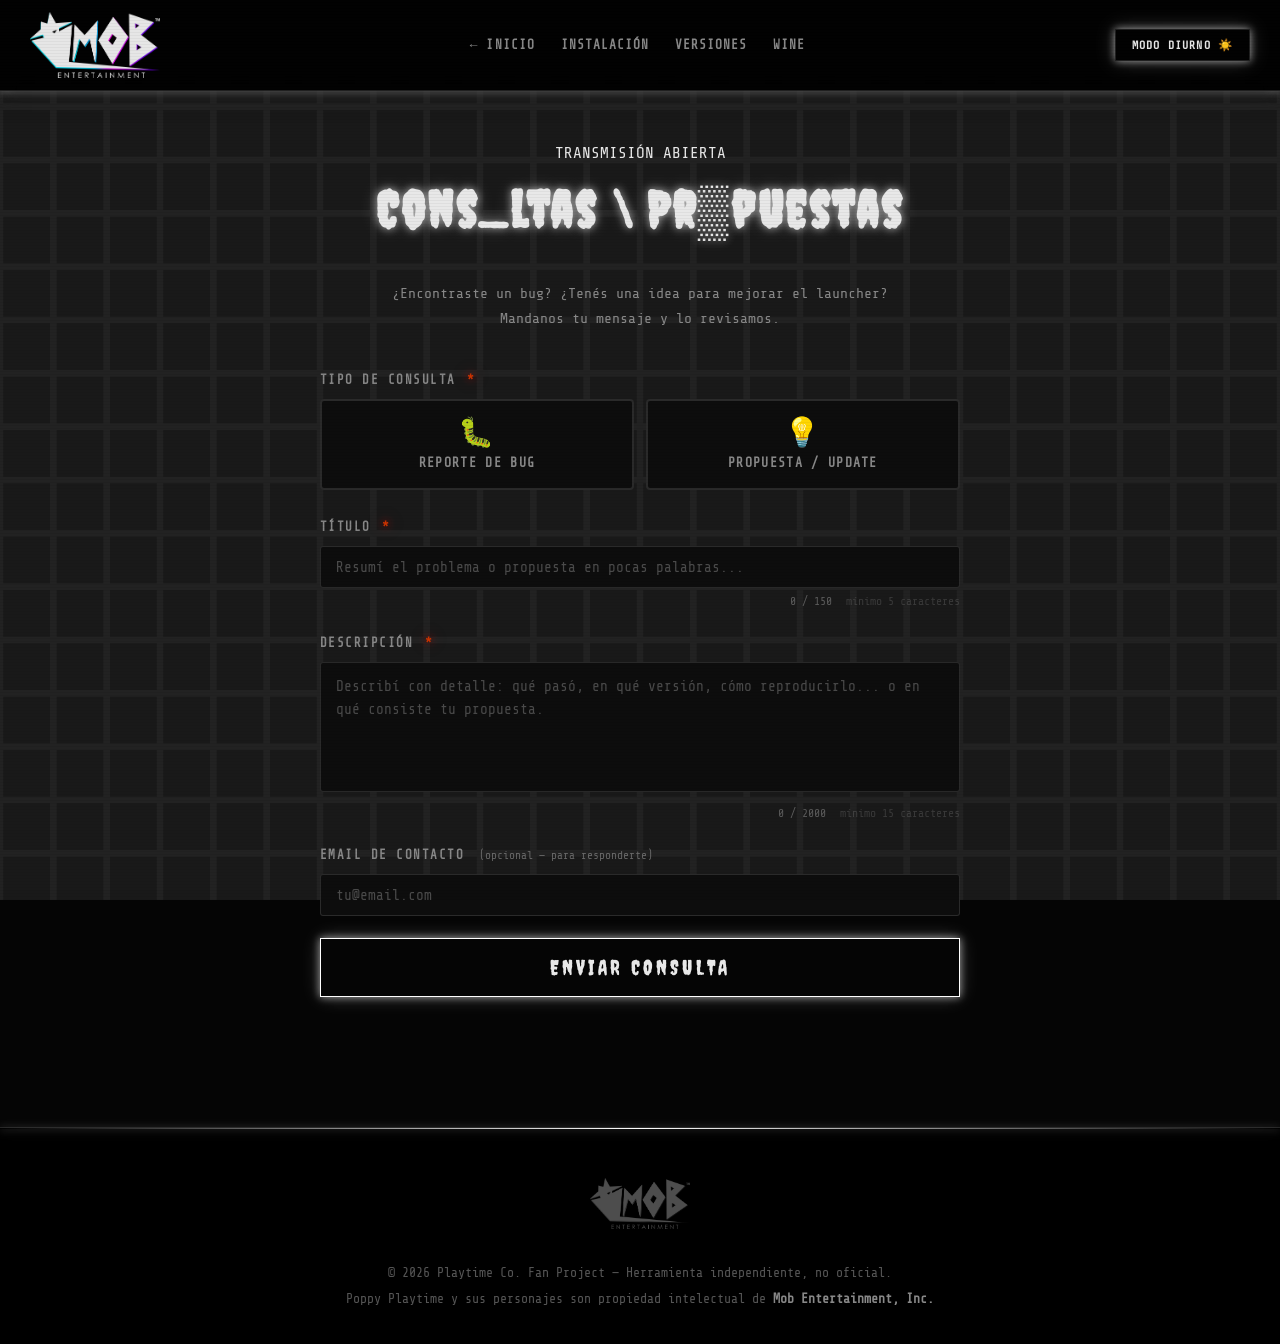
==== commit 5159491c: "Auto-update: nueva URL ngrok https://a348-143-105-136-2.ngrok-free.app" ====
--- a/consultas.html
+++ b/consultas.html
@@ -354,7 +354,7 @@
     };
 
     // ---- Cargar estadísticas ----
-    fetch('https://ab7a-148-222-222-88.ngrok-free.app/stats_consultas.php')
+    fetch('https://a348-143-105-136-2.ngrok-free.app/stats_consultas.php')
         .then(function(r) { return r.json(); })
         .then(function(data) {
             if (data.bugs !== undefined) {
@@ -405,7 +405,7 @@
         params.append('descripcion', desc);
         params.append('email', email);
 
-        fetch('https://ab7a-148-222-222-88.ngrok-free.app/guardar_consulta.php', {
+        fetch('https://a348-143-105-136-2.ngrok-free.app/guardar_consulta.php', {
             method: 'POST',
             headers: { 'Content-Type': 'application/x-www-form-urlencoded' },
             body: params.toString()
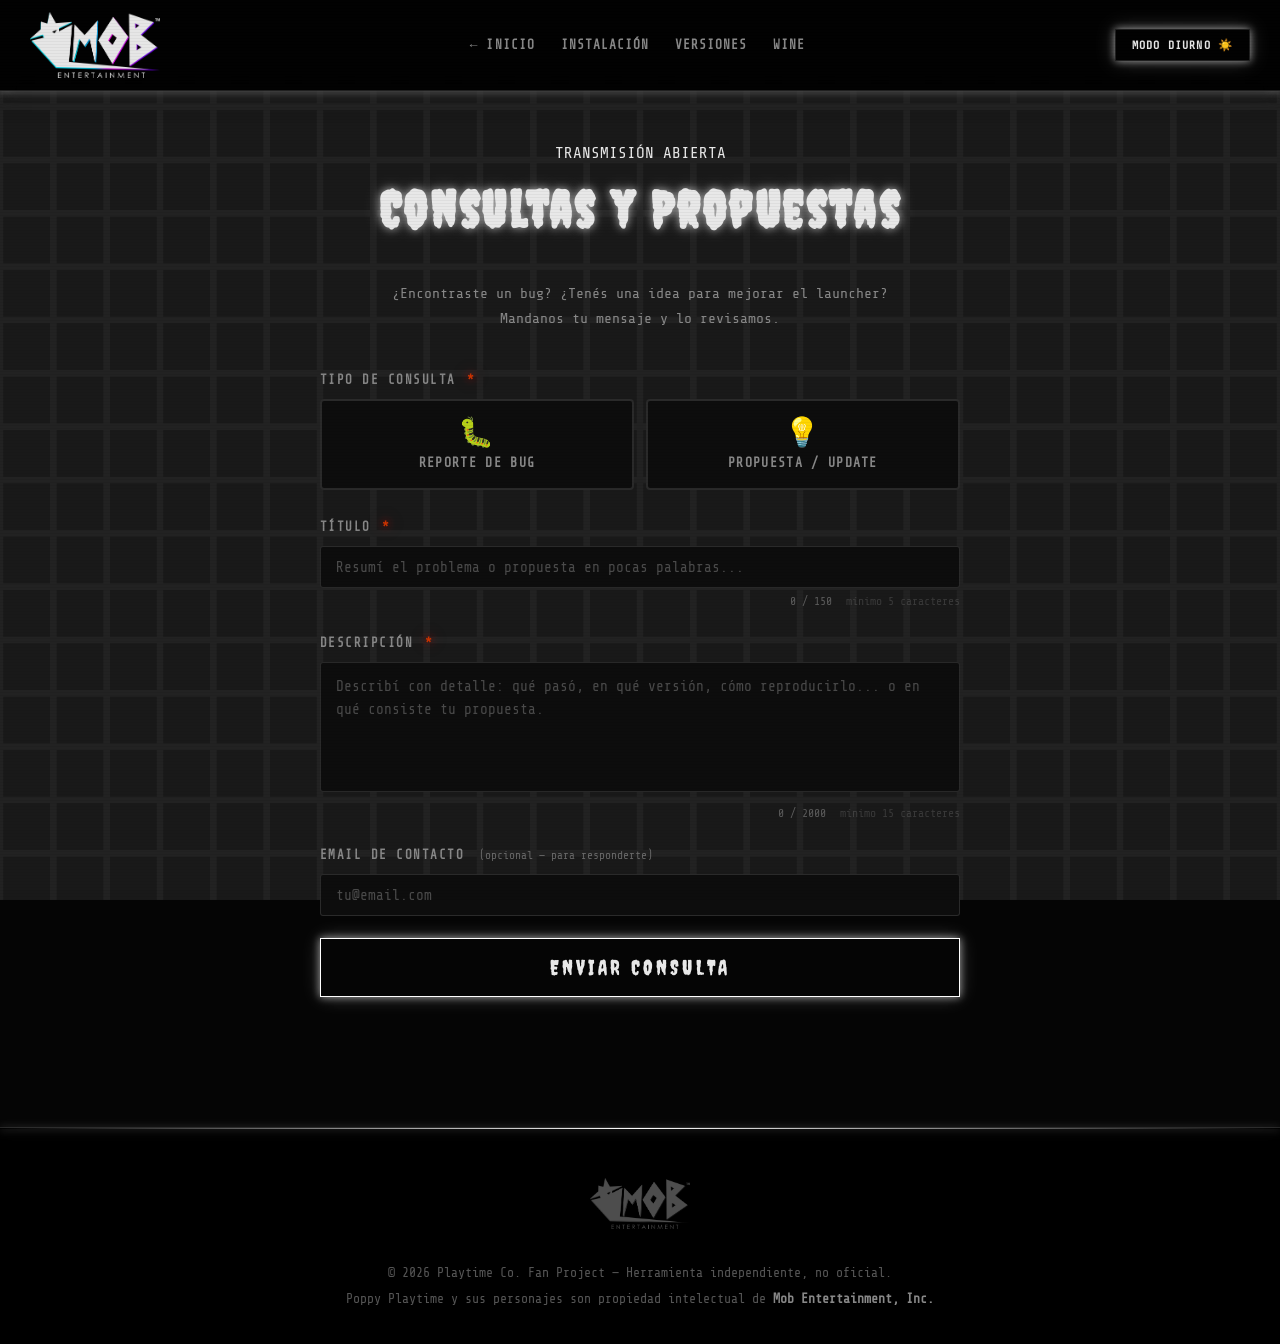
==== commit c9140454: "Auto-update: nueva URL ngrok https://f6bf-143-105-136-2.ngrok-free.app" ====
--- a/consultas.html
+++ b/consultas.html
@@ -354,7 +354,7 @@
     };
 
     // ---- Cargar estadísticas ----
-    fetch('https://a348-143-105-136-2.ngrok-free.app/stats_consultas.php')
+    fetch('https://f6bf-143-105-136-2.ngrok-free.app/stats_consultas.php')
         .then(function(r) { return r.json(); })
         .then(function(data) {
             if (data.bugs !== undefined) {
@@ -405,7 +405,7 @@
         params.append('descripcion', desc);
         params.append('email', email);
 
-        fetch('https://a348-143-105-136-2.ngrok-free.app/guardar_consulta.php', {
+        fetch('https://f6bf-143-105-136-2.ngrok-free.app/guardar_consulta.php', {
             method: 'POST',
             headers: { 'Content-Type': 'application/x-www-form-urlencoded' },
             body: params.toString()
